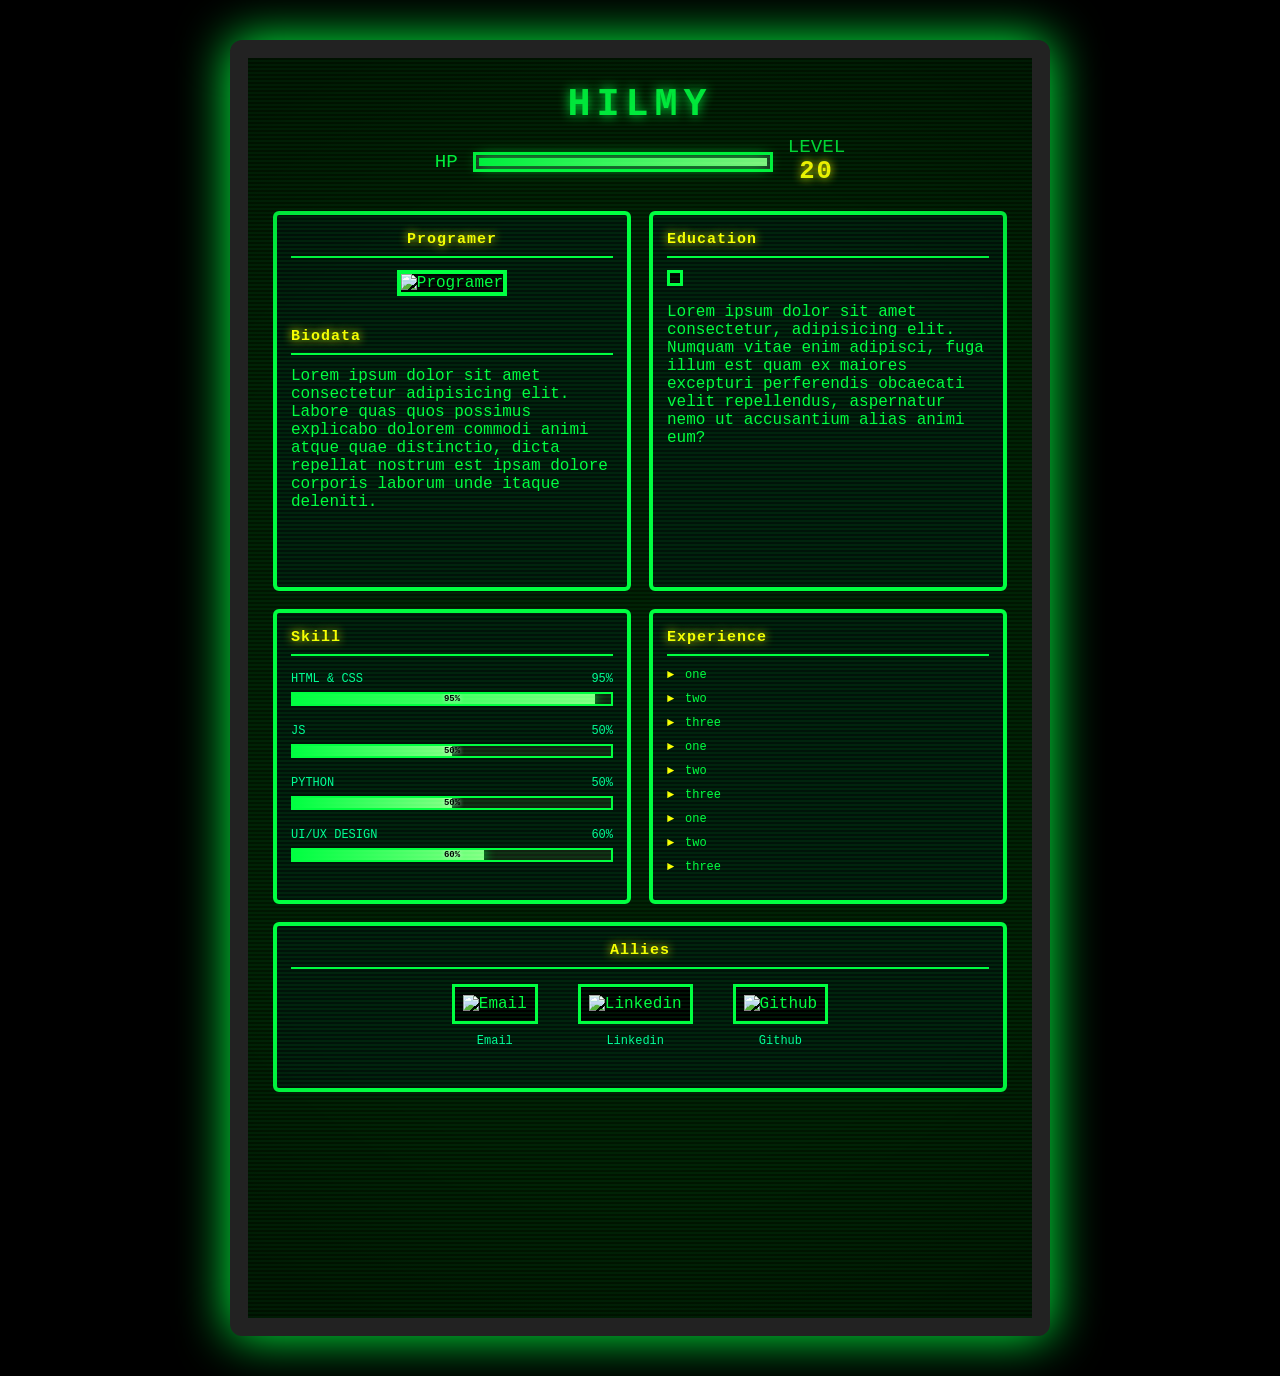
==== index.html @ b64f5e68 "Rename Myself.html to index.html" ====
<!DOCTYPE html>
<html lang="en">
<head>
    <meta charset="UTF-8">
    <meta name="viewport" content="width=device-width, initial-scale=1.0">
    <title>HilmyHafizh</title>
    <link rel="stylesheet" href="style.css">
</head>
<body>
    <!--Container Monitor Retro-->
    <div class="crt-container">

        <!--Screen-->
        <div class="screen">

           <!--Header-->
           <header class="header-game">
            <h1>HILMY</h1>
            <div class="status-bar">
                <span>HP</span>
                <div class="hp-bar">
                    <div class="hp-fill"></div>
                </div>
                <div class="level-container">
                <span>LEVEL</span>
                <span class="level-number">20</span>
                </div>
            </div>
           </header> 

           <!--MAIN CONTENT-->
           <div class="ui-grid">

            <!--Panel Hero-->
            <div class="panel hero-biodata-panel">
                <div class="hero-section">
                <h2>Programer</h2>
                <img src="assets\images\HilmyPixel.png" alt="Programer">
                </div>

                <div>
                <h2>Biodata</h2>
                <p>Lorem ipsum dolor sit amet consectetur adipisicing elit. Labore quas quos possimus explicabo dolorem commodi animi atque quae distinctio, dicta repellat nostrum est ipsam dolore corporis laborum unde itaque deleniti.</p>
            </div>
            </div>

            <!--Panel Pendidikan-->
            <div class="panel education-panel">
                <h2>Education</h2>
                <img src="assets\images\graduation-cap.png" alt="">
                <p>Lorem ipsum dolor sit amet consectetur, adipisicing elit. Numquam vitae enim adipisci, fuga illum est quam ex maiores excepturi perferendis obcaecati velit repellendus, aspernatur nemo ut accusantium alias animi eum?</p>
            </div>

            <!--Panel Skill-->
            <div class="panel skill-panel">
                <h2>Skill</h2>

                <div class="skill-item">
                    <div class="skill-name">
                        <span>HTML & CSS</span>
                        <span>95%</span>
                    </div>
                    <div class="progress-bar">
                        <div class="progress-fill" style="width: 95%"></div>
                        <div class="progress-text">95%</div>
                    </div>
                </div>

                <div class="skill-item">
                    <div class="skill-name">
                        <span>JS</span>
                        <span>50%</span>
                    </div>
                    <div class="progress-bar">
                        <div class="progress-fill" style="width: 50%"></div>
                        <div class="progress-text">50%</div>
                    </div>
                </div>

                <div class="skill-item">
                    <div class="skill-name">
                        <span>PYTHON</span>
                        <span>50%</span>
                    </div>
                    <div class="progress-bar">
                        <div class="progress-fill" style="width: 50%"></div>
                        <div class="progress-text">50%</div>
                    </div>
                </div>

                <div class="skill-item">
                    <div class="skill-name">
                        <span>UI/UX DESIGN</span>
                        <span>60%</span>
                    </div>
                    <div class="progress-bar">
                        <div class="progress-fill" style="width: 60%"></div>
                        <div class="progress-text">60%</div>
                    </div>
                </div>
            </div>

            <!--Panel Experience-->
            <div class="panel experience-panel">
                <h2>Experience</h2>
                <ul class="exp-list">
                    <li>one</li>
                    <li>two</li>
                    <li>three</li>
                    <li>one</li>
                    <li>two</li>
                    <li>three</li>
                    <li>one</li>
                    <li>two</li>
                    <li>three</li>
                </ul>
            </div>

            <!--Panel Allies-->
            <div class="panel allies-panel">
                <h2>Allies</h2>

                <div class="allied-grid">
                    <div class="ally-item">
                        <img src="assets\images\Email.png" alt="Email">
                        <span>Email</span>
                    </div>

                    <div class="ally-item">
                        <img src="assets\images\Linkedin.png" alt="Linkedin">
                        <span>Linkedin</span>
                    </div>

                    <div class="ally-item">
                        <img src="assets\images\Github.png" alt="Github">
                        <span>Github</span>
                    </div>
                </div>
            </div>
           </div>
        </div>
    </div>
</body>
</html>
---- style.css ----
/*Reset & GLOBAL style*/
* {
    margin: 0;
    padding: 0;
    box-sizing: border-box;
}

body{
    background: #000;
    font-family: 'Courier New', monospace;
    color: #00ff41;
    min-height: 140vh;
    display: flex;
    align-items: center;
    justify-content: center;
    overflow: auto;
}

/*Container Retro*/

.crt-container {
    width: 95%;
    max-width: 820px;
    margin: 40px auto;
    background: #0a0a0a;
    border: 18px solid #222;
    border-radius: 12px;
    box-shadow: 
    0 0 40px #00ff41,
    inset 0 0 60px rgba(0, 255, 65, 0.15),
    0 20px 40px rgba(0, 0, 0, 0.8);
    overflow: hidden;
    position: relative;
    ;
}

/*Screen */
.screen{
    background: #001100;
    padding: 25px;
    position: relative;
    min-height: 140vh;
}

/* Efek ScanLine */
.screen::before {
    content: "";
    position: absolute;
    top: 0;
    left: 0;
    width: 100%;
    height: 100%;
    background: repeating-linear-gradient(
        transparent 0px,
        transparent 2px,
        rgba(0, 255, 65, 0.08) 2px,
        rgba(0, 255, 65, 0.08) 4px
    );
    pointer-events:  none;
    z-index: 2;
    animation: scan 4s linear infinite;
}

@keyframes scan {
    0% { transform: translateY(-100%); }
    100% { transform: translateY(100%); }
}

/*HEADER*/
.header-game {
    text-align: center;
    margin-bottom: 25px;
}

.header-game h1 {
    font-size: 2.4rem;
    text-shadow: 0 0 12px #00ff41;
    letter-spacing: 6px;
    margin-bottom: 10px;
}

.status-bar {
    display: flex;
    align-items: center;
    justify-content: center;
    gap: 15px;
    font-size: 1.2rem;
}

.hp-bar {
    width: 300px;
    height: 20px;
    background: #222;
    border: 3px solid #00ff41;
    padding: 3px;
}

.hp-fill {
    height: 100%;
    width: 100%;
    background: linear-gradient(to right, #00ff41, #88ff88);
    box-shadow: 0 0 15px #00ff41;
}

.level-container{
    display: flex;
    flex-direction: column;
    align-items: center;
    line-height: 1.1;
}

.level-container span:first-child{
    font-size: 0.85 rem;
    opacity: 0.9;
}

.level-number {
    font-size: 1.6rem;
    font-weight: bold;
    color: #ffff00;
    text-shadow: 0 0 10px #ffff00;
    letter-spacing: 2px;
}

/*GRID LAYOUT*/
.ui-grid {
    display: grid;
    grid-template-columns: 1fr 1fr;
    gap: 18px;
    margin-top: 20px
}

.panel {
    background: rgba(0, 20, 10, 0.95);
    border: 4px solid #00ff41;
    border-radius: 6px;
    padding: 16px 14px;
    box-shadow: 
    0 0 15 px rgba(0, 255, 65, 0.6),
    inset 0 0 10px rgba(0, 255, 65, 0.25);
    position: relative;
    min-height: 170px;
    overflow: hidden;
}

.panel h2{
    color: #ffff00;
    font-size: 14px;
    margin-bottom: 12px;
    text-shadow: 0 0 10px #ffff00;
    border-bottom: 2px solid #00ff41;
    padding-bottom: 8px;
    letter-spacing: 1px;
}

/*HERO BIODATA*/
.hero-biodata-panel {
    grid-column: span 1;
    display: flex;
    flex-direction: column;
    min-height: 380px;
}

.hero-section {
    text-align: center;
    margin-bottom: 20px;
}

.hero-biodata-panel img{
    width: 100%;
    max-width: 160px;
    image-rendering: pixelated;
    border: 4px solid #00ff41;
    background: #000;
    margin: 0 auto 12px;
}

/*EDUCATION*/
.education-panel{
    grid-column: span 1;
}

/*SKILL PANEL*/
.skill-panel {
    grid-column: span 1;
    min-height: 180px;
}

.skill-panel h2 {
    margin-bottom: 16px;
}

.skill-item {
    margin-bottom: 18px;
}

.skill-name {
    font-size: 11px;
    color: #00ff99;
    margin-bottom: 6px;
    display: flex;
    justify-content: space-between;
}

.progress-bar {
    height: 14px;
    background: #112211;
    border: 2px solid #00ff41;
    position: relative;
    overflow: hidden;
}

.progress-fill {
    height: 100%;
    background: linear-gradient(to right, #00ff41, #88ff88);
    box-shadow: 0 0 12px #00ff41;
    transition: width 1.5s ease-in-out;
}

.progress-text {
    position: absolute;
    top: 50%;
    left: 50%;
    transform: translate(-50%, -50%);
    font-size: 9px;
    color: #000;
    font-weight: bold;
    text-shadow: 0 0 4px #fff;
    z-index: 2;
}

.panel:hover {
    box-shadow: 
    0 0 25px rgba(0, 255, 65, 0.8) ,
    inset 0 0 15px rgba(0, 255, 65, 0.3);
    transform: translateY(-3px);
    border-color: #ffff00;
}

.panel::after {
    content: "";
    position: absolute;
    top: -100%;
    left: 0;
    width: 100%;
    height: 40%;
    background: linear-gradient(
        to bottom,
        transparent 40%,
        rgba(255,255,255,0.08) 50%,
        transparent 60%
    );
    animation: panel-scan 6s linear infinite;
    pointer-events: none;
    opacity: 0.4;
}

@keyframes panel-scan {
    0% {top: -100%;}
    100% {top: 300%}
}

.education-panel img{
    image-rendering: pixelated;
    margin-bottom: 12px;
    border: 3px solid #00ff41;
    padding: 5px;
    background: #000;
}

/*EXPERIENCE PANEL*/
.experience-panel {
    grid-column: span 1;
}

/*ALLIES PANEL*/
.allies-panel{
    grid-column: span 2;
    text-align: center;
    padding-bottom: 20px;
}

/*ALLIES STYLING*/
.allied-grid {
    display: flex;
    flex-direction: row;
    justify-content: center;
    gap: 40px;
    margin-top: 15px;
    flex-wrap: wrap;
}

.ally-item {
    text-align: center;
}

.ally-item img {
    width: 72px;
    height: 72px;
    image-rendering: pixelated;
    border: 3px solid #00ff41;
    padding: 8px;
    background: #000;
}

.ally-item span {
    display: block;
    margin-top: 10px;
    font-size: 12px;
    color: #00ff99;
}

/*EXPERIENCE LIST*/
.exp-list {
    list-style: none;
    padding: 0;
    font-size: 12px;
}

.exp-list li{
    margin-bottom: 10px;
    padding-left: 18px;
    position: relative;
}

.exp-list li::before {
    content: "►";
    color: #ffff00;
    position: absolute;
    left: 0;
}

/*SCROLL CUSTOM*/
.screen::-webkit-scrollbar {
    width: 12px;
}

.screen::-webkit-scrollbar-track {
    background: #001100;
}

.screen::-webkit-scrollbar-thumb {
    background: #00ff41;
    border: 2px solid #001100;
}

/*RESPONSIVE MOBILE*/
@media (max-width: 768px) {
    .ui-grid {
        grid-template-columns: 1fr;
        gap: 16px;
    }

    .allies-panel {
        grid-column: span 1;
    }

    .screen {
        min-height: 220vh;
    }
}

/*RESPONSIVE TEXT SIZE*/
.panel h2 {
    font-size: clamp(13px, 2.8vw, 15px);
}

.content-text {
    font-size: clamp(10px, 2.4vw, 12px);
    line-height: 1.6;
}

.skill-name {
    font-size: clamp(10px, 2.5vw, 12px);
}

/*ENCHANCE HOVER GLOW*/
.panel:hover {
    box-shadow: 
    0 0 30px rgba(0, 255, 65, 0.9),
    0 0 50px rgba(255, 255, 0, 0.3);
    transform: translateY(-4px) scale(1.02);
    border-color: #ffff00;
    z-index: 5;
}

.panel:active {
    transform: scale(0.98);
    transition: 0.1s;
}

/*ADDITIONAL EFFECT*/
.crt-container {
    box-shadow: 
    0 0 50px #00ff41,
    inset 0 0 80px rgba(0, 255, 65, 0.15),
    0 30px 60px rgba(0, 0, 0, 0.9);
}

.screen {
    background:
    linear-gradient(rgba(0, 255, 65, 0.02) 50%, transparent 50%),
    #001100;
    background-size: 100% 4px;
}

/*SCROLL BAR LEBIH RETRO DAN TEBAL*/
.screen::-webkit-scrollbar {
    width: 14px;
}

.screen::-webkit-scrollbar-track {
    background: #001100;
    border-left: 3px solid #00ff41;
}

/*ANIMASI FADE IN SAAT LOAD*/
.panel {
    animation: fadeInUp 0.8s ease forwards;
    opacity: 0;
    transform: translateY(20px);
}

.panel:nth-child(1) { animation-delay: 0.1s; }
.panel:nth-child(2) { animation-delay: 0.2s; }
.panel:nth-child(3) { animation-delay: 0.3s; }
.panel:nth-child(4) { animation-delay: 0.4s; }
.panel:nth-child(5) { animation-delay: 0.5s; }

@keyframes fadeInUp {
    to {
        opacity: 1;
        transform: translateY(0);
    }
}

/*FINAL RESPONSIVE ADJUSMENT*/
@media (max-width: 768px) {
    .crt-container {
        width: 100%;
        max-width: 100%;
        margin: 0;
        border-radius: 0;
        border-width: 8px;
    }

    .screen {
        padding: 18px 14px;
        min-height: 240vh;
}

    .hero-biodata-panel {
        min-height: 340px;
    }

    .allied-grid {
        gap: 30px;
    }

    .progress-bar {
        height: 16px;
    }
}

/*  VIGNETTE EFFECT */
.screen::after {
    content: "";
    position: absolute;
    top: 0;
    left: 0;
    right: 0;
    bottom: 0;
    background: radial-gradient(circle at center, transparent 65%, rgba(0, 0, 0, 0.6) 100%);
    pointer-events: none;
    z-index: 3;
    opacity: 0.4;
}
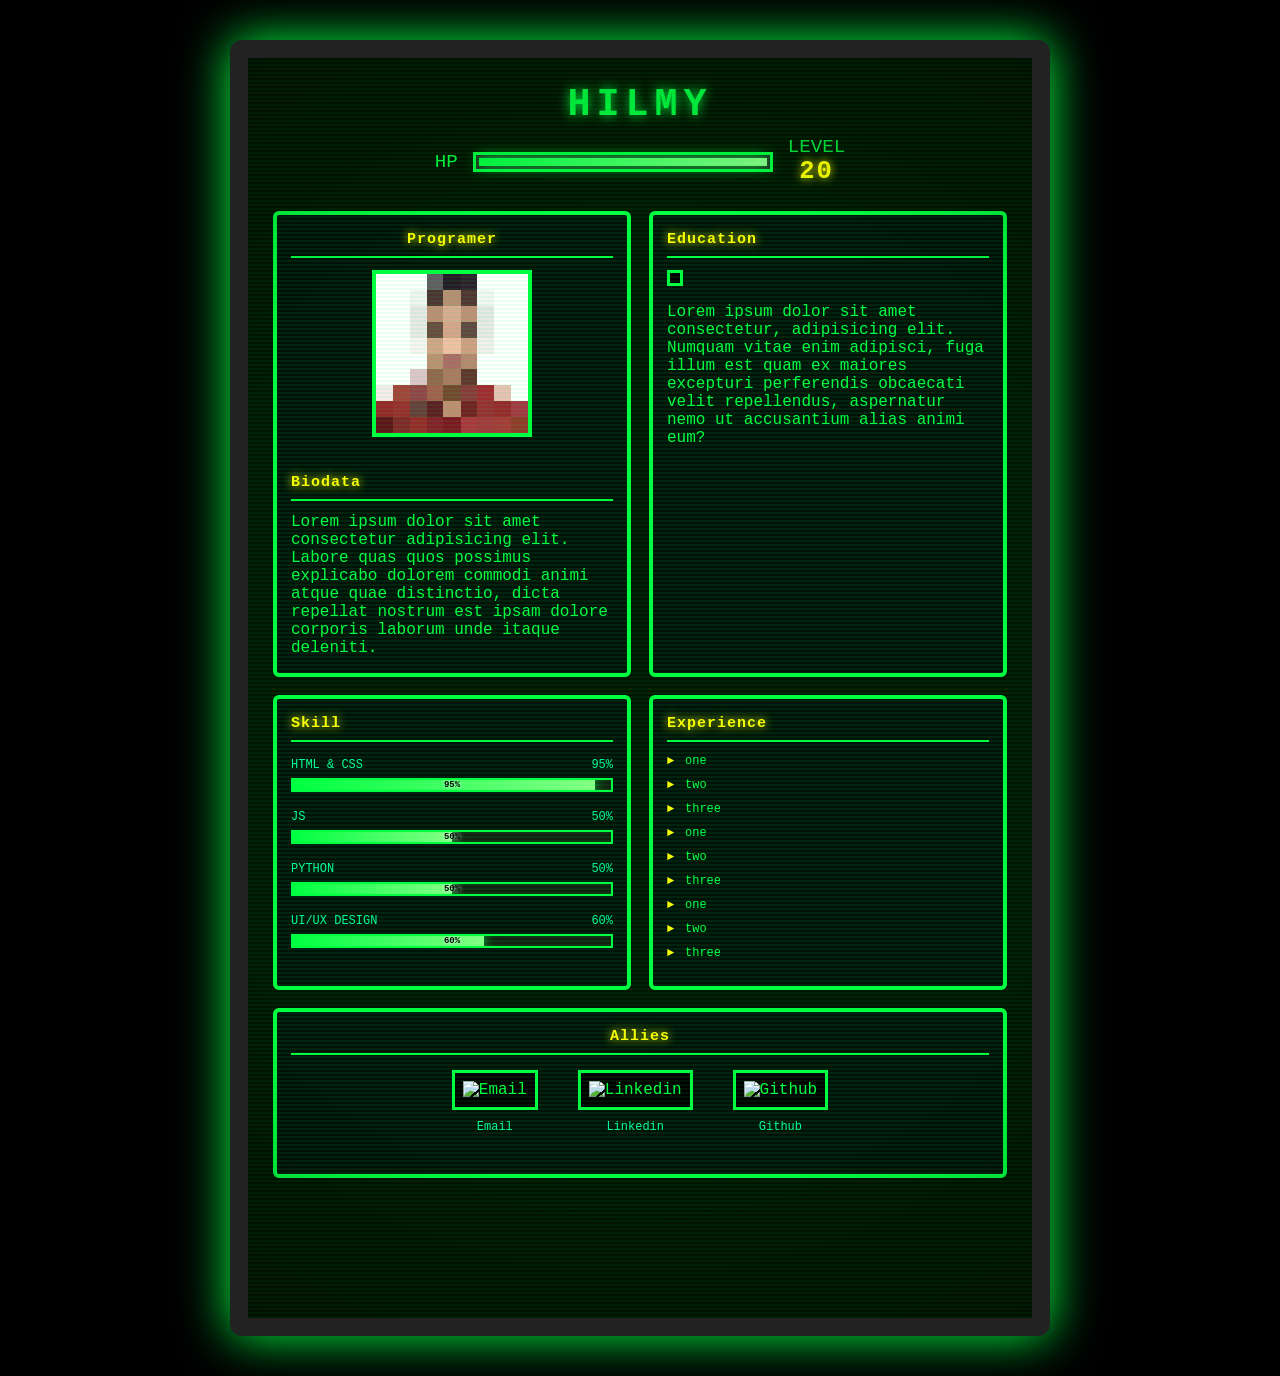
==== commit d3d9018b: "index.html" ====
--- a/index.html
+++ b/index.html
@@ -35,7 +35,7 @@
             <div class="panel hero-biodata-panel">
                 <div class="hero-section">
                 <h2>Programer</h2>
-                <img src="assets\images\HilmyPixel.png" alt="Programer">
+                <img src="images/HilmyPixel.png" alt="Programer">
                 </div>
 
                 <div>
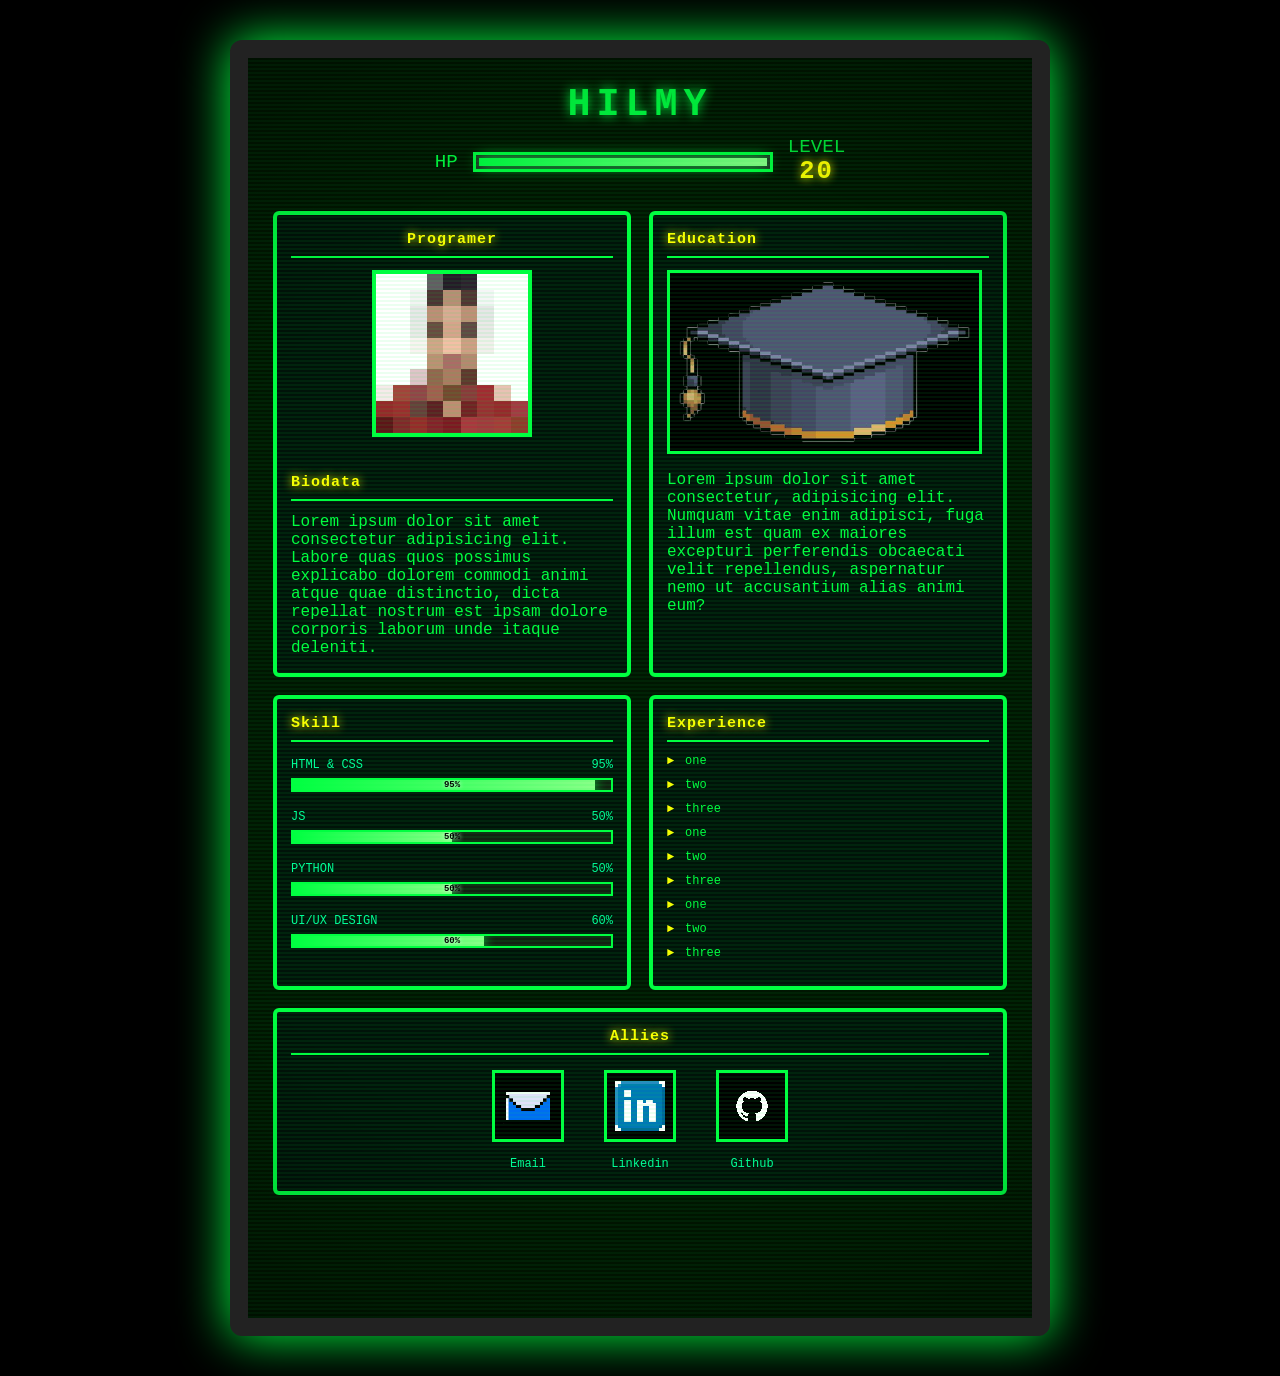
==== commit c1384c02: "index.html" ====
--- a/index.html
+++ b/index.html
@@ -35,7 +35,7 @@
             <div class="panel hero-biodata-panel">
                 <div class="hero-section">
                 <h2>Programer</h2>
-                <img src="images/HilmyPixel.png" alt="Programer">
+                <img src="images\HilmyPixel.png" alt="Programer">
                 </div>
 
                 <div>
@@ -47,7 +47,7 @@
             <!--Panel Pendidikan-->
             <div class="panel education-panel">
                 <h2>Education</h2>
-                <img src="assets\images\graduation-cap.png" alt="">
+                <img src="images\graduation-cap.png" alt="">
                 <p>Lorem ipsum dolor sit amet consectetur, adipisicing elit. Numquam vitae enim adipisci, fuga illum est quam ex maiores excepturi perferendis obcaecati velit repellendus, aspernatur nemo ut accusantium alias animi eum?</p>
             </div>
 
@@ -122,17 +122,17 @@
 
                 <div class="allied-grid">
                     <div class="ally-item">
-                        <img src="assets\images\Email.png" alt="Email">
+                        <img src="images\Email.png" alt="Email">
                         <span>Email</span>
                     </div>
 
                     <div class="ally-item">
-                        <img src="assets\images\Linkedin.png" alt="Linkedin">
+                        <img src="images\Linkedin.png" alt="Linkedin">
                         <span>Linkedin</span>
                     </div>
 
                     <div class="ally-item">
-                        <img src="assets\images\Github.png" alt="Github">
+                        <img src="images\Github.png" alt="Github">
                         <span>Github</span>
                     </div>
                 </div>
